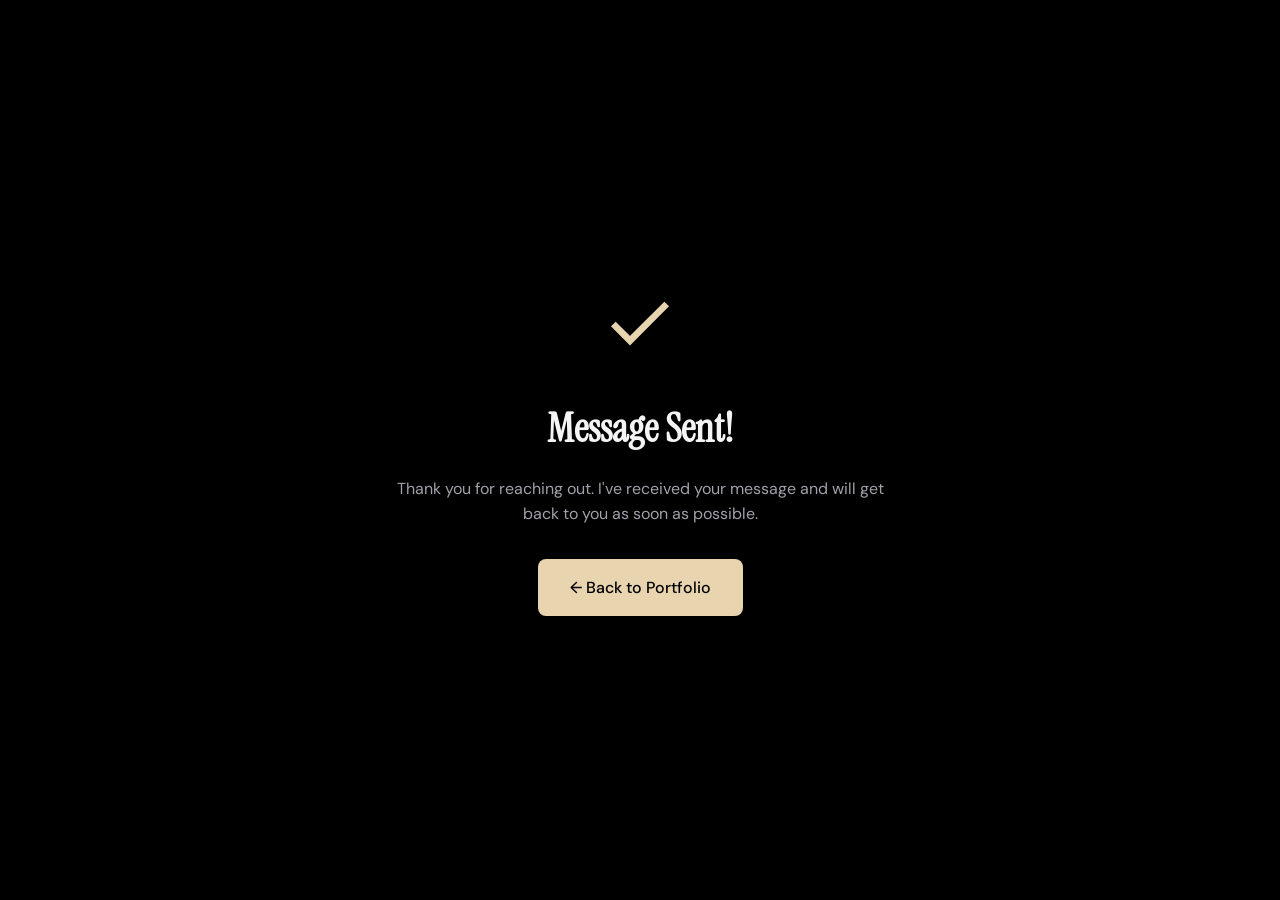
==== thank-you.html @ 0d0ddb70 "email problem solved" ====
<!DOCTYPE html>
<html lang="en">
<head>
  <meta charset="UTF-8" />
  <meta name="viewport" content="width=device-width, initial-scale=1.0" />
  <meta name="description" content="Thank you for your message!" />
  <title>Message Sent — Thank You</title>
  <link rel="preconnect" href="https://fonts.googleapis.com" />
  <link rel="preconnect" href="https://fonts.gstatic.com" crossorigin />
  <link href="https://fonts.googleapis.com/css2?family=Instrument+Serif:ital@0;1&family=DM+Sans:ital,opsz,wght@0,9..40,300;0,9..40,400;0,9..40,500;0,9..40,600;1,9..40,300&family=DM+Mono:wght@300;400&display=swap" rel="stylesheet" />
  <link rel="stylesheet" href="style.css" />
  <style>
    body { display: flex; align-items: center; justify-content: center; min-height: 100vh; padding: 2rem; }
    .thank-you-container { text-align: center; max-width: 500px; }
    .thank-you-icon { width: 80px; height: 80px; margin: 0 auto 2rem; color: var(--accent); }
    .thank-you-title { font-family: var(--font-serif); font-size: 2.5rem; margin-bottom: 1rem; }
    .thank-you-text { color: var(--text-2); font-size: 1rem; line-height: 1.6; margin-bottom: 2rem; }
    .thank-you-btn { display: inline-block; padding: 1rem 2rem; background: var(--accent); color: var(--bg); border-radius: 0.5rem; text-decoration: none; font-weight: 500; transition: all 0.3s; }
    .thank-you-btn:hover { transform: translateY(-2px); box-shadow: 0 10px 30px rgba(232, 213, 176, 0.2); }
  </style>
</head>
<body>
  <div class="thank-you-container">
    <svg class="thank-you-icon" viewBox="0 0 24 24" fill="none" stroke="currentColor" stroke-width="2">
      <polyline points="20 6 9 17 4 12"></polyline>
    </svg>
    <h1 class="thank-you-title">Message Sent!</h1>
    <p class="thank-you-text">Thank you for reaching out. I've received your message and will get back to you as soon as possible.</p>
    <a href="index.html" class="thank-you-btn">← Back to Portfolio</a>
  </div>
</body>
</html>
---- style.css ----
/* ═══════════════════════════════════════════════════════════════
   PORTFOLIO — STYLE.CSS
   Aesthetic: Editorial Luxury · Refined Minimal · Linear × Stripe
   ═══════════════════════════════════════════════════════════════ */

/* ── Custom Properties ─────────────────────────────────────── */
:root {
  /* Color System */
  --bg:        #000000;
  --bg-2:      #111113;
  --bg-3:      #18181b;
  --bg-4:      #222228;
  --surface:   rgba(255,255,255,0.04);
  --surface-2: rgba(255,255,255,0.07);
  --border:    rgba(255,255,255,0.08);
  --border-2:  rgba(255,255,255,0.14);

  /* Text */
  --text-1:   #f4f4f5;
  --text-2:   #a1a1aa;
  --text-3:   #71717a;

  /* Accent — cool champagne gold */
  --accent:      #e8d5b0;
  --accent-dim:  rgba(232,213,176,0.15);
  --accent-glow: rgba(232,213,176,0.08);

  /* Semantic */
  --green: #10b981;
  --blue:  #6366f1;
  --amber: #f59e0b;
  --rose:  #ec4899;
  --teal:  #14b8a6;

  /* Typography */
  --font-serif: 'Instrument Serif', Georgia, serif;
  --font-sans:  'DM Sans', system-ui, sans-serif;
  --font-mono:  'DM Mono', 'Fira Code', monospace;

  /* Spacing Scale */
  --sp-1:  0.25rem;
  --sp-2:  0.5rem;
  --sp-3:  0.75rem;
  --sp-4:  1rem;
  --sp-5:  1.25rem;
  --sp-6:  1.5rem;
  --sp-8:  2rem;
  --sp-10: 2.5rem;
  --sp-12: 3rem;
  --sp-16: 4rem;
  --sp-20: 5rem;
  --sp-24: 6rem;
  --sp-32: 8rem;

  /* Radii */
  --r-sm: 8px;
  --r-md: 14px;
  --r-lg: 20px;
  --r-xl: 28px;
  --r-full: 9999px;

  /* Shadows */
  --shadow-sm:  0 1px 3px rgba(0,0,0,0.5), 0 1px 2px rgba(0,0,0,0.3);
  --shadow-md:  0 4px 24px rgba(0,0,0,0.5), 0 2px 8px rgba(0,0,0,0.3);
  --shadow-lg:  0 16px 60px rgba(0,0,0,0.6), 0 4px 20px rgba(0,0,0,0.4);
  --shadow-glow: 0 0 40px rgba(232,213,176,0.06);

  /* Transitions */
  --ease-out: cubic-bezier(0.16, 1, 0.3, 1);
  --ease-in-out: cubic-bezier(0.45, 0, 0.55, 1);
  --dur-fast: 180ms;
  --dur-med:  320ms;
  --dur-slow: 600ms;
}

/* ── Reset & Base ─────────────────────────────────────────── */
*, *::before, *::after {
  margin: 0;
  padding: 0;
  box-sizing: border-box;
}

html {
  scroll-behavior: smooth;
  font-size: 16px;
  -webkit-text-size-adjust: 100%;
}

body {
  font-family: var(--font-sans);
  background: var(--bg);
  color: var(--text-1);
  line-height: 1.6;
  overflow-x: hidden;
  cursor: none;
  -webkit-font-smoothing: antialiased;
  -moz-osx-font-smoothing: grayscale;
}

body.menu-open { overflow: hidden; }

img, svg { display: block; }
a { color: inherit; text-decoration: none; }
button { font-family: inherit; cursor: none; }
ul, ol { list-style: none; }

/* ── Custom Cursor ────────────────────────────────────────── */
#cursor {
  position: fixed;
  width: 10px;
  height: 10px;
  background: var(--accent);
  border-radius: 50%;
  pointer-events: none;
  z-index: 9999;
  transform: translate(-50%, -50%);
  transition: width var(--dur-fast), height var(--dur-fast), background var(--dur-fast);
  will-change: transform;
}

#cursor-follower {
  position: fixed;
  width: 36px;
  height: 36px;
  border: 1px solid rgba(232,213,176,0.35);
  border-radius: 50%;
  pointer-events: none;
  z-index: 9998;
  transform: translate(-50%, -50%);
  transition: transform 0.12s var(--ease-out), width var(--dur-med), height var(--dur-med), border-color var(--dur-med);
  will-change: transform;
}

body:has(a:hover) #cursor,
body:has(button:hover) #cursor {
  width: 16px;
  height: 16px;
}

body:has(a:hover) #cursor-follower,
body:has(button:hover) #cursor-follower {
  width: 56px;
  height: 56px;
  border-color: rgba(232,213,176,0.6);
}

@media (hover: none) {
  #cursor, #cursor-follower { display: none; }
  body { cursor: auto; }
  button { cursor: pointer; }
}

/* ── Loader ───────────────────────────────────────────────── */
#loader {
  position: fixed;
  inset: 0;
  background: var(--bg);
  z-index: 10000;
  display: flex;
  align-items: center;
  justify-content: center;
  transition: opacity 0.6s var(--ease-out), visibility 0.6s;
}

#loader.hidden {
  opacity: 0;
  visibility: hidden;
  pointer-events: none;
}

.loader-inner {
  display: flex;
  flex-direction: column;
  align-items: center;
  gap: var(--sp-6);
}

.loader-signature {
  max-width: 200px;
  max-height: 150px;
  width: auto;
  height: auto;
  animation: loaderFade 1.5s ease-in-out infinite;
}

@keyframes loaderFade {
  0%, 100% { opacity: 0.6; transform: scale(0.95); }
  50% { opacity: 1; transform: scale(1); }
}

/* ── Navbar ───────────────────────────────────────────────── */
#navbar {
  position: fixed;
  top: 0;
  left: 0;
  right: 0;
  z-index: 1000;
  padding: var(--sp-5) 0;
  transition: background var(--dur-med), backdrop-filter var(--dur-med),
              border-color var(--dur-med), padding var(--dur-med);
  border-bottom: 1px solid transparent;
}

#navbar.scrolled {
  background: rgba(10,10,11,0.85);
  backdrop-filter: blur(24px) saturate(180%);
  -webkit-backdrop-filter: blur(24px) saturate(180%);
  border-bottom-color: var(--border);
  padding: var(--sp-4) 0;
}

.nav-inner {
  max-width: 1240px;
  margin: 0 auto;
  padding: 0 var(--sp-6);
  display: flex;
  align-items: center;
  gap: var(--sp-8);
}

.nav-logo {
  display: flex;
  align-items: baseline;
  gap: 1px;
  font-family: var(--font-serif);
  font-size: 1.4rem;
  color: var(--text-1);
  flex-shrink: 0;
  letter-spacing: -0.01em;
}

.logo-mark {
  color: var(--accent);
  font-size: 1.6rem;
}

.nav-links {
  display: flex;
  align-items: center;
  gap: var(--sp-1);
  margin-left: auto;
}

.nav-link {
  font-size: 0.875rem;
  font-weight: 400;
  color: var(--text-2);
  padding: var(--sp-2) var(--sp-3);
  border-radius: var(--r-sm);
  transition: color var(--dur-fast), background var(--dur-fast);
  letter-spacing: 0.01em;
}

.nav-link:hover { color: var(--text-1); background: var(--surface); }

.nav-cta {
  margin-left: var(--sp-4);
  display: inline-flex;
  align-items: center;
  padding: var(--sp-2) var(--sp-5);
  background: var(--accent);
  color: var(--bg);
  font-size: 0.875rem;
  font-weight: 500;
  border-radius: var(--r-full);
  transition: background var(--dur-fast), transform var(--dur-fast), box-shadow var(--dur-fast);
  flex-shrink: 0;
  letter-spacing: 0.01em;
}

.nav-cta:hover {
  background: #f0e4c4;
  box-shadow: 0 0 20px rgba(232,213,176,0.2);
}

.nav-burger {
  display: none;
  flex-direction: column;
  gap: 5px;
  background: none;
  border: none;
  padding: var(--sp-2);
  margin-left: auto;
}

.nav-burger span {
  display: block;
  width: 24px;
  height: 1.5px;
  background: var(--text-1);
  border-radius: var(--r-full);
  transition: transform var(--dur-med), opacity var(--dur-med);
  transform-origin: center;
}

.nav-burger.open span:nth-child(1) { transform: translateY(6.5px) rotate(45deg); }
.nav-burger.open span:nth-child(2) { opacity: 0; transform: scaleX(0); }
.nav-burger.open span:nth-child(3) { transform: translateY(-6.5px) rotate(-45deg); }

/* ── Mobile Menu ──────────────────────────────────────────── */
.mobile-menu {
  position: fixed;
  inset: 0;
  background: var(--bg);
  z-index: 999;
  display: flex;
  align-items: center;
  justify-content: center;
  opacity: 0;
  visibility: hidden;
  transition: opacity var(--dur-med), visibility var(--dur-med);
}

.mobile-menu.open {
  opacity: 1;
  visibility: visible;
}

.mobile-menu ul {
  display: flex;
  flex-direction: column;
  align-items: center;
  gap: var(--sp-6);
}

.mob-link {
  font-family: var(--font-serif);
  font-size: 2.5rem;
  color: var(--text-2);
  transition: color var(--dur-fast);
}

.mob-link:hover { color: var(--accent); }

/* ── Container ────────────────────────────────────────────── */
.container {
  max-width: 1240px;
  margin: 0 auto;
  padding: 0 var(--sp-6);
}

/* ── Sections ─────────────────────────────────────────────── */
.section {
  padding: var(--sp-32) 0;
  position: relative;
}

/* ── Section Headers ──────────────────────────────────────── */
.section-label {
  font-family: var(--font-mono);
  font-size: 0.75rem;
  font-weight: 400;
  color: var(--accent);
  letter-spacing: 0.15em;
  text-transform: uppercase;
  margin-bottom: var(--sp-4);
}

.section-title {
  font-family: var(--font-serif);
  font-size: clamp(2rem, 4vw, 3.25rem);
  font-weight: 400;
  line-height: 1.15;
  color: var(--text-1);
  letter-spacing: -0.02em;
  margin-bottom: var(--sp-5);
}

.section-title em {
  font-style: italic;
  color: var(--accent);
}

.section-sub {
  font-size: 1rem;
  color: var(--text-2);
  max-width: 520px;
  line-height: 1.7;
}

.section-header {
  margin-bottom: var(--sp-16);
}

/* ── Reveal Animations ────────────────────────────────────── */
.reveal-up {
  opacity: 0;
  transform: translateY(28px);
  transition: opacity 0.7s var(--ease-out) var(--delay, 0s),
              transform 0.7s var(--ease-out) var(--delay, 0s);
}

.reveal-left {
  opacity: 0;
  transform: translateX(28px);
  transition: opacity 0.7s var(--ease-out) var(--delay, 0s),
              transform 0.7s var(--ease-out) var(--delay, 0s);
}

.reveal-right {
  opacity: 0;
  transform: translateX(-28px);
  transition: opacity 0.7s var(--ease-out) var(--delay, 0s),
              transform 0.7s var(--ease-out) var(--delay, 0s);
}

.revealed {
  opacity: 1 !important;
  transform: none !important;
}

/* ── Buttons ──────────────────────────────────────────────── */
.btn {
  display: inline-flex;
  align-items: center;
  gap: var(--sp-2);
  padding: var(--sp-3) var(--sp-6);
  border-radius: var(--r-full);
  font-size: 0.9rem;
  font-weight: 500;
  letter-spacing: 0.01em;
  transition: all var(--dur-fast) var(--ease-out);
  border: none;
  position: relative;
  overflow: hidden;
}

.btn::after {
  content: '';
  position: absolute;
  inset: 0;
  background: rgba(255,255,255,0);
  transition: background var(--dur-fast);
}

.btn:hover::after { background: rgba(255,255,255,0.06); }

.btn-primary {
  background: var(--accent);
  color: var(--bg);
}

.btn-primary:hover {
  background: #f0e4c4;
  box-shadow: 0 8px 32px rgba(232,213,176,0.2);
}

.btn-ghost {
  background: var(--surface);
  color: var(--text-1);
  border: 1px solid var(--border-2);
}

.btn-ghost:hover {
  background: var(--surface-2);
  border-color: rgba(255,255,255,0.2);
}

/* Magnetic buttons */
.magnetic-btn { transition: transform 0.25s var(--ease-out), background var(--dur-fast), box-shadow var(--dur-fast); }

/* ══════════════════════════════════════════════════════════════
   HERO SECTION
══════════════════════════════════════════════════════════════ */
.hero {
  min-height: 100svh;
  display: grid;
  grid-template-columns: 1fr;
  align-items: center;
  gap: var(--sp-16);
  max-width: 1240px;
  margin: 0 auto;
  padding: 120px var(--sp-6) var(--sp-20);
  position: relative;
  overflow: hidden;
}

/* ── HERO BACKGROUND LAYERS ─────────────────────────────── */

/* Layer 1: Background Image */
.hero-bg-image {
  position: absolute;
  inset: 0;
  background-image: url('Generated_Hero_Image.png');
  background-size: cover;
  background-position: center;
  background-repeat: no-repeat;
  background-attachment: fixed;
  background-attachment: fixed;
  z-index: 0;
  will-change: transform;
  animation: heroZoomIn 1.2s var(--ease-out) forwards;
}

@keyframes heroZoomIn {
  from {
    transform: scale(1.08);
    opacity: 0.8;
  }
  to {
    transform: scale(1);
    opacity: 1;
  }
}

/* Layer 2: Dark Overlay with Side Vignette (82% opacity center, darker edges) */
.hero-dark-overlay {
  position: absolute;
  inset: 0;
  background: 
    linear-gradient(
      to right,
      rgba(0, 0, 0, 0.80) 0%,
      rgba(0, 0, 0, 0.77) 15%,
      rgba(0, 0, 0, 0.65) 50%,
      rgba(0, 0, 0, 0.77) 85%,
      rgba(0, 0, 0, 0.80) 100%
    );
  z-index: 1;
  pointer-events: none;
}

/* Layer 3: Gradient Overlay (Mouse-reactive) */
.hero-gradient-overlay {
  position: absolute;
  inset: 0;
  z-index: 2;
  pointer-events: none;
  background: transparent;
  display: none;
}

/* Layer 4: Particles & Canvas */
.hero-bg {
  position: absolute;
  inset: 0;
  overflow: hidden;
  pointer-events: none;
  z-index: 3;
}

#heroCanvas {
  position: absolute;
  inset: 0;
  width: 100%;
  height: 100%;
  opacity: 0.5;
  will-change: transform;
}

/* Layer 5: Vignette Effect (Enhanced edges) */
.hero-vignette {
  position: absolute;
  inset: 0;
  background: 
    radial-gradient(
      ellipse at center,
      transparent 0%,
      rgba(0, 0, 0, 0.15) 60%,
      rgba(0, 0, 0, 0.35) 100%
    );
  z-index: 4;
  pointer-events: none;
  box-shadow: 
    inset 0 0 120px rgba(0, 0, 0, 0.5),
    inset -80px 0 100px rgba(0, 0, 0, 0.4),
    inset 80px 0 100px rgba(0, 0, 0, 0.4);
}

/* ── Hero Content (Layer 5 - Foreground) ─────────────────── */

.hero-content {
  position: relative;
  z-index: 10;
}

.hero-photo {
  position: relative;
  z-index: 10;
  display: flex;
  justify-content: center;
}

.hero-scroll-hint {
  position: absolute;
  bottom: var(--sp-8);
  left: 50%;
  transform: translateX(-50%);
  z-index: 10;
  display: flex;
  flex-direction: column;
  align-items: center;
  gap: var(--sp-2);
  font-size: 0.7rem;
  color: var(--text-3);
  letter-spacing: 0.1em;
  text-transform: uppercase;
  font-family: var(--font-mono);
  animation: fadeInUp 1.5s var(--ease-out) 2s both;
}

.hero-badge {
  display: inline-flex;
  align-items: center;
  gap: var(--sp-2);
  padding: var(--sp-2) var(--sp-4);
  background: var(--surface);
  border: 1px solid var(--border-2);
  border-radius: var(--r-full);
  font-size: 0.8rem;
  color: var(--text-2);
  margin-bottom: var(--sp-8);
  letter-spacing: 0.01em;
}

.badge-dot {
  width: 7px;
  height: 7px;
  border-radius: 50%;
  background: var(--green);
  animation: pulseDot 2s ease-in-out infinite;
  flex-shrink: 0;
}

@keyframes pulseDot {
  0%, 100% { box-shadow: 0 0 0 0 rgba(16,185,129,0.5); }
  50% { box-shadow: 0 0 0 5px rgba(16,185,129,0); }
}

.hero-headline {
  font-family: var(--font-serif);
  font-size: clamp(2.6rem, 5vw, 4.2rem);
  font-weight: 400;
  line-height: 1.08;
  letter-spacing: -0.03em;
  color: var(--text-1);
  margin-bottom: var(--sp-6);
}

.headline-line {
  display: block;
}

.headline-line.italic {
  font-style: italic;
  color: var(--accent);
}

.hero-sub {
  font-size: 1rem;
  color: var(--text-2);
  max-width: 480px;
  line-height: 1.7;
  margin-bottom: var(--sp-8);
}

.hero-actions {
  display: flex;
  align-items: center;
  gap: var(--sp-3);
  flex-wrap: wrap;
  margin-bottom: var(--sp-10);
}

.hero-socials {
  display: flex;
  align-items: center;
  gap: var(--sp-3);
}

.social-link {
  width: 40px;
  height: 40px;
  display: flex;
  align-items: center;
  justify-content: center;
  background: var(--surface);
  border: 1px solid var(--border);
  border-radius: var(--r-sm);
  color: var(--text-3);
  transition: all var(--dur-fast);
}

.social-link svg { width: 18px; height: 18px; }

.social-link:hover {
  background: var(--surface-2);
  border-color: var(--border-2);
  color: var(--text-1);
  transform: translateY(-2px);
}

.photo-frame {
  position: relative;
  width: 380px;
  height: 460px;
}

.photo-placeholder {
  width: 100%;
  height: 100%;
  background: var(--bg-3);
  border-radius: var(--r-xl);
  border: 1px solid var(--border);
  display: flex;
  align-items: center;
  justify-content: center;
  position: relative;
  overflow: hidden;
}

.photo-placeholder::before {
  content: '';
  position: absolute;
  inset: 0;
  background: radial-gradient(ellipse at 50% 0%, rgba(232,213,176,0.08) 0%, transparent 60%);
}

.photo-initials {
  font-family: var(--font-serif);
  font-size: 5rem;
  color: var(--accent);
  opacity: 0.3;
  letter-spacing: -0.05em;
}

.photo-glow {
  position: absolute;
  bottom: -40px;
  left: 50%;
  transform: translateX(-50%);
  width: 200px;
  height: 200px;
  background: radial-gradient(circle, rgba(232,213,176,0.15), transparent 70%);
  border-radius: 50%;
}

/* Floating badges on photo */
.photo-badge-1,
.photo-badge-2 {
  position: absolute;
  background: rgba(16,16,18,0.9);
  backdrop-filter: blur(16px);
  -webkit-backdrop-filter: blur(16px);
  border: 1px solid var(--border-2);
  border-radius: var(--r-md);
  padding: var(--sp-3) var(--sp-4);
  display: flex;
  align-items: center;
  gap: var(--sp-2);
  font-size: 0.78rem;
  color: var(--text-2);
  line-height: 1.4;
  box-shadow: var(--shadow-md);
  animation: badgeFloat 4s ease-in-out infinite;
}

.photo-badge-1 {
  top: var(--sp-6);
  left: -40px;
  animation-delay: 0s;
}

.photo-badge-2 {
  bottom: var(--sp-8);
  right: -40px;
  animation-delay: 2s;
}

.badge-icon { font-size: 1.25rem; flex-shrink: 0; }

@keyframes badgeFloat {
  0%, 100% { transform: translateY(0); }
  50% { transform: translateY(-8px); }
}

.scroll-line {
  width: 1px;
  height: 48px;
  background: linear-gradient(to bottom, var(--border-2), transparent);
  animation: scrollLine 2s ease-in-out infinite;
}

@keyframes scrollLine {
  0%, 100% { opacity: 0.3; transform: scaleY(1); }
  50% { opacity: 1; transform: scaleY(0.6); }
}

@keyframes fadeInUp {
  from { opacity: 0; transform: translateX(-50%) translateY(16px); }
  to { opacity: 1; transform: translateX(-50%) translateY(0); }
}

/* ── Additional Hero Animations ─────────────────────────── */
@keyframes particleFloat {
  0%, 100% { transform: translateY(0) translateX(0); opacity: 0.3; }
  25% { transform: translateY(-20px) translateX(10px); opacity: 0.5; }
  50% { transform: translateY(-40px) translateX(-10px); opacity: 0.4; }
  75% { transform: translateY(-20px) translateX(15px); opacity: 0.45; }
}

@keyframes subtleBlur {
  0%, 100% { filter: blur(0px); }
  50% { filter: blur(0.8px); }
}

@keyframes gradientShift {
  0% { background-position: 0% 50%; }
  50% { background-position: 100% 50%; }
  100% { background-position: 0% 50%; }
}

/* ══════════════════════════════════════════════════════════════
   ABOUT SECTION
══════════════════════════════════════════════════════════════ */
.about {
  background: var(--bg-2);
  border-top: 1px solid var(--border);
  border-bottom: 1px solid var(--border);
}

.about-grid {
  display: grid;
  grid-template-columns: 1fr 1fr;
  gap: var(--sp-20);
  align-items: start;
}

.about-body p {
  font-size: 0.975rem;
  color: var(--text-2);
  line-height: 1.75;
  margin-bottom: var(--sp-4);
}

.about-body p:last-child { margin-bottom: var(--sp-10); }

.about-stats {
  display: flex;
  gap: var(--sp-8);
}

.stat-item {
  display: flex;
  flex-direction: column;
  gap: var(--sp-1);
}

.stat-number {
  font-family: var(--font-serif);
  font-size: 2.5rem;
  color: var(--accent);
  line-height: 1;
  letter-spacing: -0.04em;
}

.stat-label {
  font-size: 0.78rem;
  color: var(--text-3);
  letter-spacing: 0.02em;
  text-transform: uppercase;
  font-family: var(--font-mono);
}

/* Timeline */
.timeline-label {
  font-family: var(--font-mono);
  font-size: 0.75rem;
  color: var(--accent);
  letter-spacing: 0.15em;
  text-transform: uppercase;
  margin-bottom: var(--sp-6);
}

.timeline {
  position: relative;
  padding-left: var(--sp-8);
}

.timeline::before {
  content: '';
  position: absolute;
  left: 9px;
  top: 8px;
  bottom: 8px;
  width: 1px;
  background: linear-gradient(to bottom, var(--accent), transparent);
  opacity: 0.2;
}

.timeline-item {
  position: relative;
  margin-bottom: var(--sp-8);
}

.timeline-item::before {
  content: '';
  position: absolute;
  left: -27px;
  top: 7px;
  width: 7px;
  height: 7px;
  border-radius: 50%;
  background: var(--bg-4);
  border: 1.5px solid var(--border-2);
  transition: all var(--dur-med);
}

.timeline-item.active::before {
  background: var(--accent);
  border-color: var(--accent);
  box-shadow: 0 0 12px rgba(232,213,176,0.4);
}

.tl-year {
  font-family: var(--font-mono);
  font-size: 0.72rem;
  color: var(--accent);
  letter-spacing: 0.08em;
  margin-bottom: var(--sp-1);
}

.tl-content h3 {
  font-size: 0.95rem;
  font-weight: 500;
  color: var(--text-1);
  margin-bottom: var(--sp-1);
}

.tl-content p {
  font-size: 0.875rem;
  color: var(--text-3);
  line-height: 1.6;
}

/* ══════════════════════════════════════════════════════════════
   SKILLS SECTION
══════════════════════════════════════════════════════════════ */
.skills-grid {
  display: grid;
  grid-template-columns: repeat(3, 1fr);
  gap: var(--sp-4);
  margin-bottom: var(--sp-12);
}

.skill-card {
  background: var(--bg-3);
  border: 1px solid var(--border);
  border-radius: var(--r-lg);
  padding: var(--sp-6);
  transition: border-color var(--dur-med), background var(--dur-med), transform var(--dur-med), box-shadow var(--dur-med);
  position: relative;
  overflow: hidden;
}

.skill-card::before {
  content: '';
  position: absolute;
  inset: 0;
  background: radial-gradient(ellipse at 50% 0%, var(--accent-glow) 0%, transparent 60%);
  opacity: 0;
  transition: opacity var(--dur-med);
}

.skill-card:hover {
  border-color: var(--border-2);
  background: var(--bg-4);
  transform: translateY(-4px);
  box-shadow: var(--shadow-md);
}

.skill-card:hover::before { opacity: 1; }

.skill-icon {
  font-size: 1.8rem;
  margin-bottom: var(--sp-3);
  position: relative;
  z-index: 1;
}

.skill-name {
  font-size: 0.95rem;
  font-weight: 500;
  color: var(--text-1);
  margin-bottom: var(--sp-2);
  position: relative;
  z-index: 1;
}

.skill-desc {
  font-size: 0.82rem;
  color: var(--text-3);
  line-height: 1.6;
  margin-bottom: var(--sp-4);
  position: relative;
  z-index: 1;
}

.skill-bar {
  height: 3px;
  background: var(--bg-4);
  border-radius: var(--r-full);
  overflow: hidden;
  margin-bottom: var(--sp-1);
  position: relative;
  z-index: 1;
}

.skill-fill {
  height: 100%;
  background: linear-gradient(90deg, var(--accent) 0%, rgba(232,213,176,0.6) 100%);
  border-radius: var(--r-full);
  width: 0;
  transition: width 1.2s var(--ease-out);
}

.skill-percent {
  font-family: var(--font-mono);
  font-size: 0.72rem;
  color: var(--text-3);
  position: relative;
  z-index: 1;
}

/* Tech Stack Pills */
.stack-section {
  border-top: 1px solid var(--border);
  padding-top: var(--sp-8);
}

.stack-label {
  font-family: var(--font-mono);
  font-size: 0.72rem;
  color: var(--text-3);
  text-transform: uppercase;
  letter-spacing: 0.12em;
  margin-bottom: var(--sp-4);
}

.stack-pills {
  display: flex;
  flex-wrap: wrap;
  gap: var(--sp-2);
}

.stack-pills span {
  display: inline-flex;
  align-items: center;
  padding: var(--sp-1) var(--sp-3);
  background: var(--surface);
  border: 1px solid var(--border);
  border-radius: var(--r-full);
  font-size: 0.8rem;
  color: var(--text-2);
  transition: all var(--dur-fast);
  font-family: var(--font-mono);
  font-weight: 300;
}

.stack-pills span:hover {
  background: var(--surface-2);
  border-color: var(--accent);
  color: var(--accent);
  transform: translateY(-1px);
}

/* ══════════════════════════════════════════════════════════════
   PROJECTS SECTION
══════════════════════════════════════════════════════════════ */
.projects { background: var(--bg-2); border-top: 1px solid var(--border); border-bottom: 1px solid var(--border); }

/* Filter Bar */
.filter-bar {
  display: flex;
  gap: var(--sp-2);
  margin-bottom: var(--sp-10);
  flex-wrap: wrap;
}

.filter-btn {
  padding: var(--sp-2) var(--sp-5);
  background: none;
  border: 1px solid var(--border);
  border-radius: var(--r-full);
  font-size: 0.85rem;
  color: var(--text-3);
  transition: all var(--dur-fast);
  letter-spacing: 0.02em;
}

.filter-btn:hover {
  border-color: var(--border-2);
  color: var(--text-1);
  background: var(--surface);
}

.filter-btn.active {
  background: var(--accent);
  border-color: var(--accent);
  color: var(--bg);
  font-weight: 500;
}

/* Project Grid */
.projects-grid {
  display: grid;
  grid-template-columns: repeat(3, 1fr);
  gap: var(--sp-5);
}

.project-card {
  background: var(--bg-3);
  border: 1px solid var(--border);
  border-radius: var(--r-lg);
  overflow: hidden;
  transition: all var(--dur-med) var(--ease-out);
  position: relative;
  display: flex;
  flex-direction: column;
}

.project-card:hover {
  transform: translateY(-6px);
  border-color: var(--border-2);
  box-shadow: var(--shadow-lg);
}

.project-card.hidden {
  opacity: 0;
  transform: scale(0.95) translateY(16px);
  pointer-events: none;
  position: absolute;
}

.project-visual {
  height: 140px;
  background: linear-gradient(135deg, color-mix(in srgb, var(--accent) 8%, var(--bg-4)) 0%, var(--bg-4) 100%);
  display: flex;
  align-items: center;
  justify-content: center;
  position: relative;
  overflow: hidden;
}

.project-visual::before {
  content: '';
  position: absolute;
  inset: 0;
  background: radial-gradient(ellipse at 50% 50%, color-mix(in srgb, var(--accent) 12%, transparent) 0%, transparent 70%);
}

.project-visual-icon {
  font-size: 3rem;
  position: relative;
  z-index: 1;
  filter: drop-shadow(0 4px 16px rgba(0,0,0,0.4));
}

.project-visual-bg {
  position: absolute;
  inset: -20px;
  background: radial-gradient(circle at 30% 70%, rgba(255,255,255,0.03) 0%, transparent 50%);
}

.project-content {
  padding: var(--sp-5);
  flex: 1;
  display: flex;
  flex-direction: column;
}

.project-tags {
  display: flex;
  flex-wrap: wrap;
  gap: var(--sp-2);
  margin-bottom: var(--sp-3);
}

.project-tag {
  font-size: 0.7rem;
  font-family: var(--font-mono);
  padding: 2px var(--sp-2);
  background: var(--surface);
  border: 1px solid var(--border);
  border-radius: var(--r-full);
  color: var(--text-3);
  letter-spacing: 0.05em;
}

.award-tag {
  background: var(--accent-dim);
  border-color: rgba(232,213,176,0.3);
  color: var(--accent);
}

.project-title {
  font-size: 1rem;
  font-weight: 500;
  color: var(--text-1);
  margin-bottom: var(--sp-2);
  letter-spacing: -0.01em;
  line-height: 1.3;
}

.project-desc {
  font-size: 0.85rem;
  color: var(--text-3);
  line-height: 1.65;
  margin-bottom: var(--sp-3);
  flex: 1;
}

.project-stack {
  font-family: var(--font-mono);
  font-size: 0.72rem;
  color: var(--text-3);
  margin-bottom: var(--sp-4);
  letter-spacing: 0.02em;
}

.project-links {
  display: flex;
  align-items: center;
  gap: var(--sp-2);
  margin-top: auto;
}

.project-detail-btn {
  font-size: 0.82rem;
  font-weight: 500;
  color: var(--accent);
  background: var(--accent-dim);
  border: 1px solid rgba(232,213,176,0.2);
  border-radius: var(--r-sm);
  padding: var(--sp-2) var(--sp-4);
  transition: all var(--dur-fast);
  letter-spacing: 0.01em;
}

.project-detail-btn:hover {
  background: rgba(232,213,176,0.2);
  border-color: rgba(232,213,176,0.4);
}

.project-link-icon {
  width: 34px;
  height: 34px;
  display: flex;
  align-items: center;
  justify-content: center;
  background: var(--surface);
  border: 1px solid var(--border);
  border-radius: var(--r-sm);
  color: var(--text-3);
  transition: all var(--dur-fast);
}

.project-link-icon svg { width: 15px; height: 15px; }

.project-link-icon:hover {
  background: var(--surface-2);
  border-color: var(--border-2);
  color: var(--text-1);
}

/* ══════════════════════════════════════════════════════════════
   EXPERIENCE SECTION
══════════════════════════════════════════════════════════════ */
.exp-grid {
  display: grid;
  grid-template-columns: 1fr 1fr;
  gap: var(--sp-20);
}

.exp-list {
  margin-top: var(--sp-8);
}

.exp-item {
  position: relative;
  padding-left: var(--sp-8);
  padding-bottom: var(--sp-8);
  border-left: 1px solid var(--border);
}

.exp-item:last-child {
  padding-bottom: 0;
  border-color: transparent;
}

.exp-dot {
  position: absolute;
  left: -5px;
  top: 4px;
  width: 9px;
  height: 9px;
  border-radius: 50%;
  background: var(--bg-4);
  border: 1.5px solid var(--border-2);
  transition: all var(--dur-med);
}

.exp-dot.active {
  background: var(--accent);
  border-color: var(--accent);
  box-shadow: 0 0 12px rgba(232,213,176,0.4);
}

.exp-meta {
  display: flex;
  align-items: center;
  gap: var(--sp-3);
  margin-bottom: var(--sp-2);
}

.exp-date {
  font-family: var(--font-mono);
  font-size: 0.72rem;
  color: var(--accent);
  letter-spacing: 0.06em;
}

.exp-type {
  font-size: 0.7rem;
  font-family: var(--font-mono);
  padding: 1px var(--sp-2);
  background: var(--surface);
  border: 1px solid var(--border);
  border-radius: var(--r-full);
  color: var(--text-3);
  text-transform: uppercase;
  letter-spacing: 0.08em;
}

.exp-title {
  font-size: 1rem;
  font-weight: 500;
  color: var(--text-1);
  margin-bottom: var(--sp-1);
  letter-spacing: -0.01em;
}

.exp-org {
  font-size: 0.85rem;
  color: var(--text-3);
  margin-bottom: var(--sp-2);
  font-style: italic;
}

.exp-detail {
  font-size: 0.875rem;
  color: var(--text-3);
  line-height: 1.65;
  margin-bottom: var(--sp-3);
}

.exp-tags {
  display: flex;
  flex-wrap: wrap;
  gap: var(--sp-2);
}

.exp-tags span {
  font-size: 0.72rem;
  font-family: var(--font-mono);
  padding: 2px var(--sp-2);
  background: var(--surface);
  border: 1px solid var(--border);
  border-radius: var(--r-full);
  color: var(--text-3);
}

/* ══════════════════════════════════════════════════════════════
   ACHIEVEMENTS
══════════════════════════════════════════════════════════════ */
.achievements { background: var(--bg-2); border-top: 1px solid var(--border); border-bottom: 1px solid var(--border); }

.achievements-grid {
  display: grid;
  grid-template-columns: repeat(3, 1fr);
  gap: var(--sp-5);
}

.achievement-card {
  background: var(--bg-3);
  border: 1px solid var(--border);
  border-radius: var(--r-lg);
  padding: var(--sp-6);
  transition: all var(--dur-med) var(--ease-out);
  position: relative;
  overflow: hidden;
}

.achievement-card::before {
  content: '';
  position: absolute;
  top: 0; left: 0; right: 0;
  height: 2px;
  background: linear-gradient(90deg, transparent, var(--accent), transparent);
  opacity: 0;
  transition: opacity var(--dur-med);
}

.achievement-card:hover {
  border-color: var(--border-2);
  transform: translateY(-4px);
  box-shadow: var(--shadow-md);
}

.achievement-card:hover::before { opacity: 0.5; }

.ach-icon {
  font-size: 2.2rem;
  margin-bottom: var(--sp-4);
  display: block;
}

.achievement-card h3 {
  font-size: 0.95rem;
  font-weight: 500;
  color: var(--text-1);
  margin-bottom: var(--sp-2);
  line-height: 1.3;
}

.achievement-card p {
  font-size: 0.85rem;
  color: var(--text-3);
  line-height: 1.65;
  margin-bottom: var(--sp-4);
}

.ach-year {
  font-family: var(--font-mono);
  font-size: 0.72rem;
  color: var(--accent);
  letter-spacing: 0.08em;
}

/* ══════════════════════════════════════════════════════════════
   STATS SECTION
══════════════════════════════════════════════════════════════ */
.stats-section {
  padding: var(--sp-20) 0;
  background: var(--bg);
  border-bottom: 1px solid var(--border);
}

.stats-grid {
  display: grid;
  grid-template-columns: repeat(4, 1fr);
  gap: 1px;
  background: var(--border);
  border: 1px solid var(--border);
  border-radius: var(--r-xl);
  overflow: hidden;
}

.big-stat {
  background: var(--bg);
  padding: var(--sp-12) var(--sp-8);
  text-align: center;
  transition: background var(--dur-med);
}

.big-stat:hover { background: var(--bg-2); }

.big-number {
  font-family: var(--font-serif);
  font-size: clamp(3.5rem, 6vw, 5.5rem);
  color: var(--accent);
  line-height: 1;
  letter-spacing: -0.04em;
  margin-bottom: var(--sp-3);
}

.big-label {
  font-size: 0.82rem;
  color: var(--text-3);
  line-height: 1.4;
  letter-spacing: 0.01em;
}

/* ══════════════════════════════════════════════════════════════
   TESTIMONIALS
══════════════════════════════════════════════════════════════ */
.testimonials { background: var(--bg-2); border-top: 1px solid var(--border); border-bottom: 1px solid var(--border); }

.testimonial-track-outer {
  overflow: hidden;
  border-radius: var(--r-xl);
  margin-bottom: var(--sp-6);
}

.testimonial-track {
  display: flex;
  transition: transform 0.6s var(--ease-out);
}

.testimonial-card {
  flex: 0 0 100%;
  background: var(--bg-3);
  border: 1px solid var(--border);
  border-radius: var(--r-xl);
  padding: var(--sp-10) var(--sp-12);
  position: relative;
  overflow: hidden;
}

.testimonial-card::before {
  content: '';
  position: absolute;
  top: 0; left: 0; right: 0; bottom: 0;
  background: radial-gradient(ellipse at 0% 0%, var(--accent-glow) 0%, transparent 50%);
}

.test-quote {
  font-family: var(--font-serif);
  font-size: 6rem;
  color: var(--accent);
  opacity: 0.15;
  line-height: 0.6;
  margin-bottom: var(--sp-4);
  position: relative;
  z-index: 1;
}

.test-text {
  font-size: 1.1rem;
  color: var(--text-2);
  line-height: 1.75;
  max-width: 680px;
  margin-bottom: var(--sp-8);
  font-style: italic;
  position: relative;
  z-index: 1;
}

.test-author {
  display: flex;
  align-items: center;
  gap: var(--sp-4);
  position: relative;
  z-index: 1;
}

.test-avatar {
  width: 44px;
  height: 44px;
  border-radius: 50%;
  background: var(--bg-4);
  border: 1px solid var(--border-2);
  display: flex;
  align-items: center;
  justify-content: center;
  font-family: var(--font-serif);
  font-size: 0.85rem;
  color: var(--accent);
  flex-shrink: 0;
}

.test-author strong {
  display: block;
  font-size: 0.9rem;
  font-weight: 500;
  color: var(--text-1);
  margin-bottom: 2px;
}

.test-author span {
  font-size: 0.8rem;
  color: var(--text-3);
  font-family: var(--font-mono);
}

.testimonial-controls {
  display: flex;
  align-items: center;
  justify-content: center;
  gap: var(--sp-4);
}

.test-btn {
  width: 40px;
  height: 40px;
  border-radius: 50%;
  background: var(--surface);
  border: 1px solid var(--border-2);
  color: var(--text-2);
  display: flex;
  align-items: center;
  justify-content: center;
  transition: all var(--dur-fast);
}

.test-btn svg { width: 18px; height: 18px; }

.test-btn:hover {
  background: var(--surface-2);
  border-color: var(--border-2);
  color: var(--text-1);
}

.test-dots {
  display: flex;
  gap: var(--sp-2);
}

.test-dot {
  width: 6px;
  height: 6px;
  border-radius: 50%;
  background: var(--border-2);
  border: none;
  transition: all var(--dur-med);
  padding: 0;
}

.test-dot.active {
  background: var(--accent);
  width: 20px;
  border-radius: var(--r-full);
}

/* ══════════════════════════════════════════════════════════════
   CONTACT SECTION
══════════════════════════════════════════════════════════════ */
.contact-grid {
  display: grid;
  grid-template-columns: 1fr 1.2fr;
  gap: var(--sp-20);
  align-items: start;
}

.contact-sub {
  font-size: 0.975rem;
  color: var(--text-2);
  line-height: 1.7;
  margin-bottom: var(--sp-8);
}

.contact-info {
  display: flex;
  flex-direction: column;
  gap: var(--sp-3);
}

.contact-info-item {
  display: flex;
  align-items: center;
  gap: var(--sp-3);
  font-size: 0.9rem;
  color: var(--text-2);
  transition: color var(--dur-fast);
  padding: var(--sp-3) var(--sp-4);
  border-radius: var(--r-md);
  border: 1px solid transparent;
  transition: all var(--dur-fast);
}

.contact-info-item svg { width: 18px; height: 18px; flex-shrink: 0; color: var(--accent); }

.contact-info-item:hover {
  color: var(--text-1);
  background: var(--surface);
  border-color: var(--border);
}

/* Contact Form */
.contact-form {
  background: var(--bg-3);
  border: 1px solid var(--border);
  border-radius: var(--r-xl);
  padding: var(--sp-8);
  position: relative;
}

.contact-form::before {
  content: '';
  position: absolute;
  top: 0; left: 0; right: 0;
  height: 1px;
  background: linear-gradient(90deg, transparent, rgba(232,213,176,0.3), transparent);
}

.form-row {
  display: grid;
  grid-template-columns: 1fr 1fr;
  gap: var(--sp-4);
}

.form-group {
  display: flex;
  flex-direction: column;
  gap: var(--sp-2);
  margin-bottom: var(--sp-4);
}

.form-label {
  font-size: 0.82rem;
  font-weight: 500;
  color: var(--text-2);
  letter-spacing: 0.01em;
}

.form-input {
  background: var(--bg-4);
  border: 1px solid var(--border);
  border-radius: var(--r-md);
  padding: var(--sp-3) var(--sp-4);
  font-family: var(--font-sans);
  font-size: 0.9rem;
  color: var(--text-1);
  outline: none;
  transition: border-color var(--dur-fast), background var(--dur-fast), box-shadow var(--dur-fast);
  width: 100%;
}

.form-input::placeholder { color: var(--text-3); }

.form-input:focus {
  border-color: rgba(232,213,176,0.4);
  background: var(--bg-3);
  box-shadow: 0 0 0 3px var(--accent-glow);
}

.form-input.error { border-color: #f87171; }

.form-textarea { resize: vertical; min-height: 120px; font-family: var(--font-sans); }

.form-error {
  font-size: 0.78rem;
  color: #f87171;
  min-height: 1.2em;
  font-family: var(--font-mono);
}

.form-submit {
  width: 100%;
  justify-content: center;
  padding: var(--sp-4);
  margin-top: var(--sp-2);
}

.form-success {
  display: none;
  align-items: center;
  gap: var(--sp-3);
  padding: var(--sp-4);
  background: rgba(16,185,129,0.08);
  border: 1px solid rgba(16,185,129,0.2);
  border-radius: var(--r-md);
  color: var(--green);
  font-size: 0.9rem;
  margin-top: var(--sp-4);
}

.form-success svg { width: 20px; height: 20px; flex-shrink: 0; }
.form-success.show { display: flex; animation: fadeInUp 0.4s var(--ease-out); }

.contact-form.form-hidden {
  animation: fadeOutDown 0.3s var(--ease-out) forwards;
}

/* ══════════════════════════════════════════════════════════════
   FOOTER
══════════════════════════════════════════════════════════════ */
.footer {
  background: var(--bg-2);
  border-top: 1px solid var(--border);
  padding: var(--sp-20) 0 var(--sp-8);
}

.footer-grid {
  display: grid;
  grid-template-columns: 2fr 1fr 1fr;
  gap: var(--sp-16);
  margin-bottom: var(--sp-12);
}

.footer-logo {
  font-family: var(--font-serif);
  font-size: 1.6rem;
  color: var(--accent);
  display: block;
  margin-bottom: var(--sp-4);
}

.footer-logo span { color: var(--text-2); }

.footer-brand p {
  font-size: 0.875rem;
  color: var(--text-3);
  line-height: 1.7;
  max-width: 300px;
  margin-bottom: var(--sp-5);
}

.footer-socials {
  display: flex;
  gap: var(--sp-2);
}

.footer-socials a {
  width: 36px;
  height: 36px;
  display: flex;
  align-items: center;
  justify-content: center;
  background: var(--surface);
  border: 1px solid var(--border);
  border-radius: var(--r-sm);
  color: var(--text-3);
  transition: all var(--dur-fast);
}

.footer-socials a svg { width: 16px; height: 16px; }

.footer-socials a:hover {
  background: var(--surface-2);
  border-color: var(--border-2);
  color: var(--text-1);
}

.footer-nav h4 {
  font-size: 0.8rem;
  font-weight: 500;
  color: var(--text-2);
  letter-spacing: 0.08em;
  text-transform: uppercase;
  font-family: var(--font-mono);
  margin-bottom: var(--sp-4);
}

.footer-nav ul {
  display: flex;
  flex-direction: column;
  gap: var(--sp-2);
}

.footer-nav a {
  font-size: 0.875rem;
  color: var(--text-3);
  transition: color var(--dur-fast);
}

.footer-nav a:hover { color: var(--text-1); }

.footer-bottom {
  display: flex;
  align-items: center;
  justify-content: space-between;
  padding-top: var(--sp-6);
  border-top: 1px solid var(--border);
  font-size: 0.8rem;
  color: var(--text-3);
  font-family: var(--font-mono);
}

/* ══════════════════════════════════════════════════════════════
   PROJECT MODAL
══════════════════════════════════════════════════════════════ */
.modal-overlay {
  position: fixed;
  inset: 0;
  background: rgba(0,0,0,0.75);
  backdrop-filter: blur(8px);
  -webkit-backdrop-filter: blur(8px);
  z-index: 9000;
  display: flex;
  align-items: center;
  justify-content: center;
  padding: var(--sp-6);
  animation: fadeIn 0.25s var(--ease-out);
}

.modal-overlay[hidden] { display: none; }

@keyframes fadeIn {
  from { opacity: 0; }
  to { opacity: 1; }
}

.modal-box {
  background: var(--bg-3);
  border: 1px solid var(--border-2);
  border-radius: var(--r-xl);
  max-width: 680px;
  width: 100%;
  max-height: 80vh;
  overflow-y: auto;
  position: relative;
  animation: slideUp 0.35s var(--ease-out);
  box-shadow: var(--shadow-lg);
}

@keyframes slideUp {
  from { opacity: 0; transform: translateY(24px); }
  to { opacity: 1; transform: translateY(0); }
}

.modal-close {
  position: absolute;
  top: var(--sp-4);
  right: var(--sp-4);
  width: 36px;
  height: 36px;
  border-radius: 50%;
  background: var(--surface);
  border: 1px solid var(--border);
  color: var(--text-2);
  display: flex;
  align-items: center;
  justify-content: center;
  transition: all var(--dur-fast);
  z-index: 1;
}

.modal-close svg { width: 18px; height: 18px; }
.modal-close:hover { background: var(--surface-2); color: var(--text-1); }

.modal-content { padding: var(--sp-8); }

.modal-content h2 {
  font-family: var(--font-serif);
  font-size: 1.8rem;
  color: var(--text-1);
  margin-bottom: var(--sp-3);
  letter-spacing: -0.02em;
}

.modal-content .modal-tags {
  display: flex;
  flex-wrap: wrap;
  gap: var(--sp-2);
  margin-bottom: var(--sp-5);
}

.modal-content .modal-tag {
  font-size: 0.72rem;
  font-family: var(--font-mono);
  padding: 2px var(--sp-3);
  background: var(--accent-dim);
  border: 1px solid rgba(232,213,176,0.2);
  border-radius: var(--r-full);
  color: var(--accent);
}

.modal-content p {
  font-size: 0.9rem;
  color: var(--text-2);
  line-height: 1.75;
  margin-bottom: var(--sp-4);
}

.modal-content h3 {
  font-size: 0.85rem;
  font-weight: 500;
  color: var(--text-1);
  margin-bottom: var(--sp-2);
  font-family: var(--font-mono);
  letter-spacing: 0.05em;
  text-transform: uppercase;
}

.modal-content ul {
  list-style: disc;
  padding-left: var(--sp-5);
  margin-bottom: var(--sp-4);
}

.modal-content li {
  font-size: 0.875rem;
  color: var(--text-2);
  line-height: 1.65;
  margin-bottom: var(--sp-1);
}

/* ══════════════════════════════════════════════════════════════
   RESPONSIVE
══════════════════════════════════════════════════════════════ */
@media (max-width: 1024px) {
  .hero {
    grid-template-columns: 1fr;
    text-align: left;
    padding-top: 100px;
    padding-bottom: var(--sp-20);
  }

  .hero-photo { order: -1; }

  .photo-frame { width: 280px; height: 340px; margin: 0 auto; }

  .photo-badge-1 { left: -10px; }
  .photo-badge-2 { right: -10px; }

  .skills-grid { grid-template-columns: repeat(2, 1fr); }
  .projects-grid { grid-template-columns: repeat(2, 1fr); }
  .about-grid { grid-template-columns: 1fr; gap: var(--sp-12); }
  .exp-grid { grid-template-columns: 1fr; gap: var(--sp-12); }
  .achievements-grid { grid-template-columns: repeat(2, 1fr); }
  .stats-grid { grid-template-columns: repeat(2, 1fr); }
  .contact-grid { grid-template-columns: 1fr; gap: var(--sp-12); }
  .footer-grid { grid-template-columns: 1fr 1fr; }
}

@media (max-width: 768px) {
  :root {
    --sp-32: 5rem;
    --sp-20: 3.5rem;
    --sp-16: 3rem;
  }

  .nav-links, .nav-cta { display: none; }
  .nav-burger { display: flex; }

  .hero { gap: var(--sp-8); grid-template-columns: 1fr; }
  .hero-bg-image { background-attachment: scroll; }

  .hero-headline { font-size: clamp(2.2rem, 8vw, 3rem); }

  .skills-grid { grid-template-columns: 1fr; }
  .projects-grid { grid-template-columns: 1fr; }
  .achievements-grid { grid-template-columns: 1fr; }
  .stats-grid { grid-template-columns: repeat(2, 1fr); }
  .footer-grid { grid-template-columns: 1fr; gap: var(--sp-8); }
  .footer-bottom { flex-direction: column; gap: var(--sp-2); text-align: center; }
  .form-row { grid-template-columns: 1fr; }
  .about-stats { gap: var(--sp-6); }

  .testimonial-card { padding: var(--sp-6); }
  .test-text { font-size: 0.95rem; }
}

@media (max-width: 480px) {
  .photo-frame { width: 240px; height: 300px; }
  .photo-badge-1, .photo-badge-2 { display: none; }
  .hero-badge { font-size: 0.72rem; }
  .stats-grid { grid-template-columns: 1fr 1fr; }
  .big-number { font-size: 3rem; }
}

/* ── Scrollbar ────────────────────────────────────────────── */
::-webkit-scrollbar { width: 6px; }
::-webkit-scrollbar-track { background: var(--bg); }
::-webkit-scrollbar-thumb { background: var(--bg-4); border-radius: var(--r-full); }
::-webkit-scrollbar-thumb:hover { background: var(--bg-3); }

/* ── Focus Styles (accessibility) ────────────────────────── */
:focus-visible {
  outline: 2px solid var(--accent);
  outline-offset: 3px;
  border-radius: var(--r-sm);
}

/* ── Selection ────────────────────────────────────────────── */
::selection {
  background: var(--accent-dim);
  color: var(--accent);
}
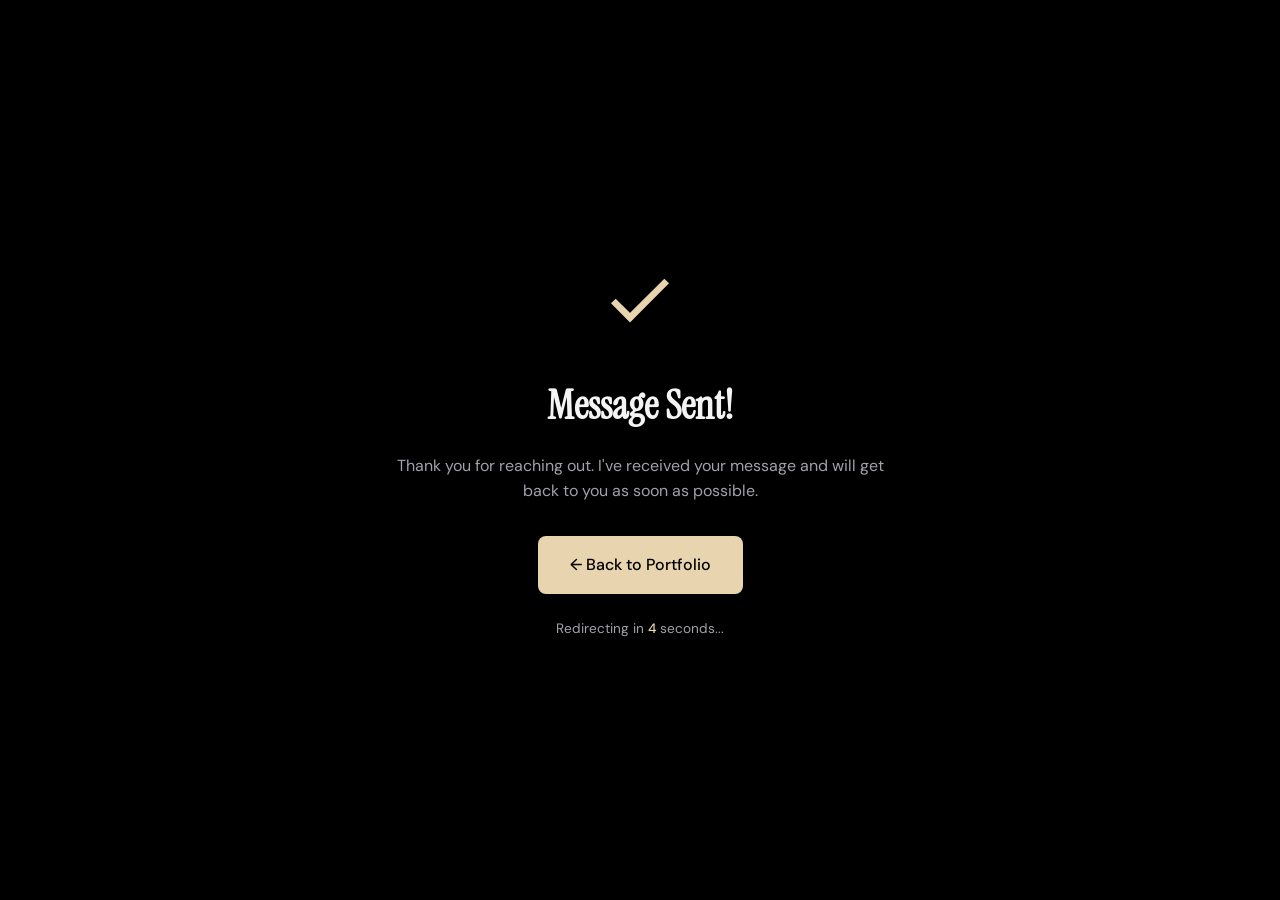
==== commit bfef3d3d: "Thank you page added" ====
--- a/thank-you.html
+++ b/thank-you.html
@@ -10,16 +10,47 @@
   <link href="https://fonts.googleapis.com/css2?family=Instrument+Serif:ital@0;1&family=DM+Sans:ital,opsz,wght@0,9..40,300;0,9..40,400;0,9..40,500;0,9..40,600;1,9..40,300&family=DM+Mono:wght@300;400&display=swap" rel="stylesheet" />
   <link rel="stylesheet" href="style.css" />
   <style>
-    body { display: flex; align-items: center; justify-content: center; min-height: 100vh; padding: 2rem; }
-    .thank-you-container { text-align: center; max-width: 500px; }
-    .thank-you-icon { width: 80px; height: 80px; margin: 0 auto 2rem; color: var(--accent); }
-    .thank-you-title { font-family: var(--font-serif); font-size: 2.5rem; margin-bottom: 1rem; }
-    .thank-you-text { color: var(--text-2); font-size: 1rem; line-height: 1.6; margin-bottom: 2rem; }
-    .thank-you-btn { display: inline-block; padding: 1rem 2rem; background: var(--accent); color: var(--bg); border-radius: 0.5rem; text-decoration: none; font-weight: 500; transition: all 0.3s; }
+    body { display: flex; align-items: center; justify-content: center; min-height: 100vh; padding: 2rem; cursor: none; }
+    
+    /* Custom Cursor */
+    #cursor {
+      position: fixed;
+      width: 8px;
+      height: 8px;
+      background: var(--accent);
+      border-radius: 50%;
+      pointer-events: none;
+      z-index: 9999;
+      mix-blend-mode: screen;
+    }
+    #cursor-follower {
+      position: fixed;
+      width: 24px;
+      height: 24px;
+      border: 1.5px solid var(--accent);
+      border-radius: 50%;
+      pointer-events: none;
+      z-index: 9998;
+      mix-blend-mode: screen;
+    }
+    
+    .thank-you-container { text-align: center; max-width: 500px; position: relative; z-index: 1; }
+    .thank-you-icon { width: 80px; height: 80px; margin: 0 auto 2rem; color: var(--accent); animation: scaleIn 0.4s ease-out 0.2s both; }
+    @keyframes scaleIn { from { transform: scale(0); opacity: 0; } to { transform: scale(1); opacity: 1; } }
+    .thank-you-title { font-family: var(--font-serif); font-size: 2.5rem; margin-bottom: 1rem; animation: fadeInUp 0.6s ease-out 0.3s both; }
+    @keyframes fadeInUp { from { opacity: 0; transform: translateY(20px); } to { opacity: 1; transform: translateY(0); } }
+    .thank-you-text { color: var(--text-2); font-size: 1rem; line-height: 1.6; margin-bottom: 2rem; animation: fadeInUp 0.6s ease-out 0.4s both; }
+    .thank-you-btn { display: inline-block; padding: 1rem 2rem; background: var(--accent); color: var(--bg); border-radius: 0.5rem; text-decoration: none; font-weight: 500; transition: all 0.3s; animation: fadeInUp 0.6s ease-out 0.5s both; }
     .thank-you-btn:hover { transform: translateY(-2px); box-shadow: 0 10px 30px rgba(232, 213, 176, 0.2); }
+    .countdown { color: var(--text-2); font-size: 0.85rem; margin-top: 1.5rem; animation: fadeInUp 0.6s ease-out 0.6s both; }
+    .countdown span { color: var(--accent); font-weight: 500; }
   </style>
 </head>
 <body>
+  <!-- Custom Cursor -->
+  <div id="cursor"></div>
+  <div id="cursor-follower"></div>
+
   <div class="thank-you-container">
     <svg class="thank-you-icon" viewBox="0 0 24 24" fill="none" stroke="currentColor" stroke-width="2">
       <polyline points="20 6 9 17 4 12"></polyline>
@@ -27,6 +58,61 @@
     <h1 class="thank-you-title">Message Sent!</h1>
     <p class="thank-you-text">Thank you for reaching out. I've received your message and will get back to you as soon as possible.</p>
     <a href="index.html" class="thank-you-btn">← Back to Portfolio</a>
+    <div class="countdown">
+      Redirecting in <span id="countdown">5</span> seconds...
+    </div>
   </div>
+
+  <script>
+    // Custom Cursor
+    if (!window.matchMedia('(hover: none)').matches) {
+      const cursor = document.getElementById('cursor');
+      const follower = document.getElementById('cursor-follower');
+      
+      if (cursor && follower) {
+        let mx = -100, my = -100;
+        let fx = -100, fy = -100;
+
+        const onMove = e => { mx = e.clientX; my = e.clientY; };
+        document.addEventListener('mousemove', onMove, { passive: true });
+
+        const loop = () => {
+          cursor.style.left = mx + 'px';
+          cursor.style.top = my + 'px';
+
+          fx += (mx - fx) * 0.12;
+          fy += (my - fy) * 0.12;
+          follower.style.left = fx + 'px';
+          follower.style.top = fy + 'px';
+
+          requestAnimationFrame(loop);
+        };
+        requestAnimationFrame(loop);
+      }
+    }
+
+    // Auto-redirect countdown
+    let seconds = 5;
+    const countdownEl = document.getElementById('countdown');
+
+    const interval = setInterval(() => {
+      seconds--;
+      if (countdownEl) {
+        countdownEl.textContent = seconds;
+      }
+
+      if (seconds <= 0) {
+        clearInterval(interval);
+        window.location.href = 'index.html#contact';
+      }
+    }, 1000);
+
+    // Allow manual redirect
+    document.addEventListener('click', (e) => {
+      if (e.target.closest('.thank-you-btn')) {
+        clearInterval(interval);
+      }
+    });
+  </script>
 </body>
 </html>
